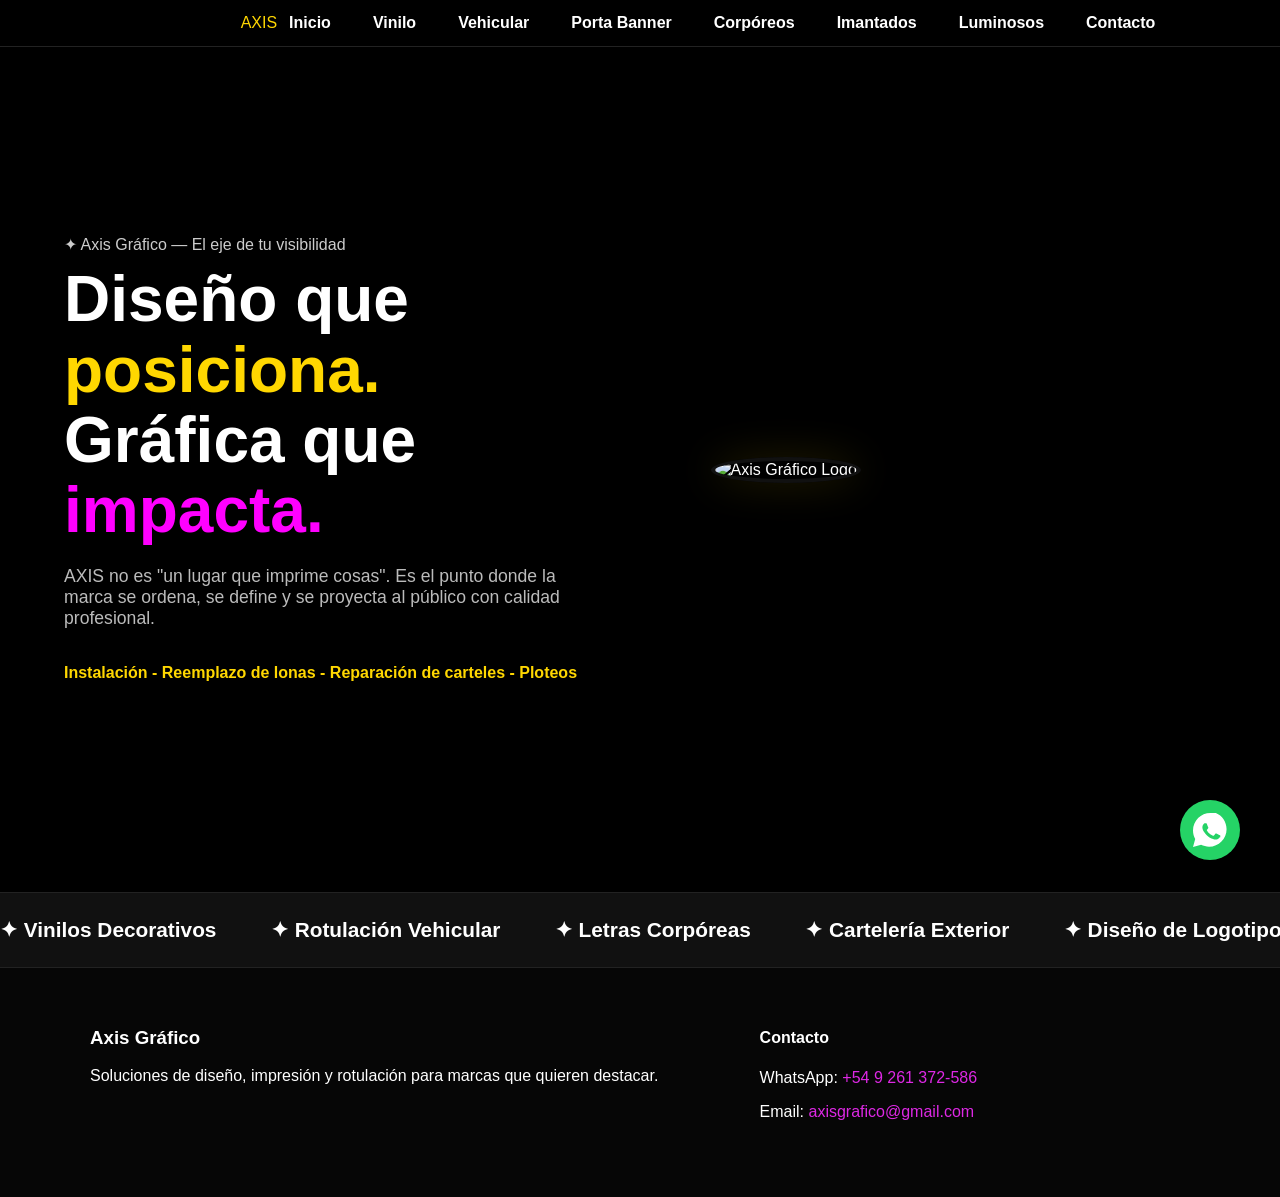
==== index.html @ 27b50c25 "Primera versión" ====
<!DOCTYPE html>
<html lang="es">
<head>
    <meta charset="utf-8"/>
    <meta content="width=device-width, initial-scale=1.0" name="viewport"/>
    <title>Axis Gráfico | El eje de tu visibilidad</title>
    
    <!-- Librerías Externas -->
    <script src="https://cdn.tailwindcss.com?plugins=forms,container-queries"></script>
    <link href="https://fonts.googleapis.com/css2?family=Material+Symbols+Outlined:wght@100..700,0..1&display=swap" rel="stylesheet"/>
    
    <style>
        /* --- ESTILOS BASE --- */
        body {
            font-family: 'Inter', sans-serif;
            margin: 0; padding: 0;
            background-color: #000;
            color: #fff;
            overflow-x: hidden;
        }

        /* --- NAVEGACIÓN (Actualizada) --- */
        nav {
            display: flex;
            justify-content: space-between;
            align-items: center;
            padding: 20px 5%;
            background: rgba(0,0,0,0.9);
            backdrop-filter: blur(10px);
            position: sticky;
            top: 0;
            z-index: 100;
            border-bottom: 1px solid #222;
        }
        .nav-links {
            display: none;
            list-style: none;
            gap: 20px;
        }
        @media (min-width: 1024px) { .nav-links { display: flex; } }
        .nav-links a {
            color: #fff;
            text-decoration: none;
            font-weight: 500;
            transition: color 0.3s;
        }
        .nav-links a:hover { color: #dd28e4; }
        
        .nav-cta {
            background: #000;
            color: #000;
            border: none;
            padding: 10px 20px;
            border-radius: 50px;
            cursor: pointer;
            font-weight: bold;
            text-decoration: none;
            transition: background 0.3s, transform 0.3s;
        }
        .nav-cta:hover {
            background: #fff;
            transform: translateY(-1px);
        }

        /* --- HERO SECTION (Diseño de Reemplazo) --- */
        .hero-grid {
            display: grid;
            grid-template-columns: 1fr;
            min-height: 85vh;
            align-items: center;
            padding: 40px 5%;
            gap: 40px;
        }
        @media (min-width: 1024px) {
            .hero-grid { grid-template-columns: 1.2fr 1fr; }
        }
        .hero-eyebrow { color: #ccc; margin-bottom: 10px; font-weight: 500; }
        .hero-h1 {
            font-size: clamp(2.5rem, 6vw, 4rem);
            line-height: 1.1;
            margin: 0 0 20px 0;
            font-weight: 800;
        }
        .line-yellow { color: #FFD700; }
        .line-magenta { color: #FF00FF; }
        .hero-sub {
            font-size: 1.1rem;
            max-width: 500px;
            margin-bottom: 30px;
            color: #bbb;
        }

        /* --- LOGO CIRCULAR --- */
        .hero-logo {
            width: 500px;
            height: 500px;
            max-width: 100%;
            border-radius: 50%;
            object-fit: cover;
            border: 4px solid #111;
            box-shadow: 0 0 40px rgba(255, 215, 0, 0.15);
        }

        /* --- BOTONES HERO --- */
        .highlight-text {
            color: #FFD700;
            font-weight: 600;
            font-size: 1rem;
            line-height: 1.8;
            max-width: 560px;
        }
        .btn-ghost {
            background: transparent;
            color: #fff;
            border: 1px solid #fff;
            padding: 15px 30px;
            border-radius: 5px;
            cursor: pointer;
            transition: background 0.3s;
        }
        .btn-ghost:hover { background: rgba(255,255,255,0.1); }

        /* --- POP-UP MUNDIAL (Ampliado) --- */
        .popup-overlay {
            position: fixed;
            top: 0; left: 0;
            width: 100%; height: 100%;
            background: rgba(0,0,0,0.85);
            display: flex;
            justify-content: center;
            align-items: center;
            z-index: 2000;
            opacity: 0;
            transition: opacity 1.2s ease-out;
            pointer-events: none;
        }
        .popup-visible { opacity: 1; pointer-events: auto; }
        .popup-content { position: relative; width: 650px; max-width: 92%; }
        .popup-img {
            width: 100%; height: auto; max-height: 85vh;
            object-fit: contain;
            filter: drop-shadow(0 20px 40px rgba(0,0,0,0.9));
        }
        .close-btn {
            position: absolute; top: -15px; right: -15px;
            background: #00AEEF; color: #fff; border-radius: 50%;
            width: 40px; height: 40px; cursor: pointer; border: 2px solid #fff;
            display: flex; justify-content: center; align-items: center; font-weight: bold;
            box-shadow: 0 4px 12px rgba(0,0,0,0.5); z-index: 2100;
        }

        /* --- MARQUEE --- */
        .marquee-wrap { background: #111; padding: 25px 0; overflow: hidden; white-space: nowrap; border-top: 1px solid #222; }
        .marquee-track { display: inline-block; animation: marquee 25s linear infinite; }
        .marquee-item { display: inline-block; margin-right: 50px; font-size: 1.3rem; font-weight: bold; }
        @keyframes marquee { from { transform: translateX(0); } to { transform: translateX(-50%); } }

        /* --- WHATSAPP FLOTANTE --- */
        .whatsapp-float {
            position: fixed; width: 60px; height: 60px; bottom: 40px; right: 40px;
            background-color: #25d366; border-radius: 50px; display: flex;
            justify-content: center; align-items: center; z-index: 1000;
            box-shadow: 0 4px 15px rgba(0,0,0,0.3); transition: 0.3s;
        }
        .whatsapp-float:hover { transform: scale(1.1); background-color: #20ba5a; }
        .whatsapp-icon { width: 35px; height: 35px; fill: white; }

        .site-footer {
            padding: 40px 5% 60px;
            border-top: 1px solid #222;
            background: #060606;
        }
        .site-footer .footer-grid {
            max-width: 1100px;
            margin: 0 auto;
            display: grid;
            gap: 24px;
        }
        @media (min-width: 768px) {
            .site-footer .footer-grid { grid-template-columns: 1.2fr 0.8fr; }
        }
        .site-footer a { color: #dd28e4; text-decoration: none; }
    </style>
    <style>
    /* TOP NAV UNIFICADO: menú centrado en la parte superior */
    nav {
        position: sticky;
        top: 0;
        left: 0;
        width: 100%;
        display: flex;
        justify-content: center;
        align-items: center;
        padding: 14px 5%;
        background: rgba(0,0,0,0.9);
        z-index: 1000;
        border-bottom: 1px solid #222;
    }
    .nav-links { display: flex; gap: 18px; list-style: none; padding: 0; margin: 0; }
    .nav-links a { color: #fff; text-decoration: none; padding: 8px 12px; border-radius: 8px; font-weight: 600; }
    .nav-links a:hover { color: #FFD700; background: rgba(255,255,255,0.03); }
    .nav-cta { background: #000000; color: #000; padding: 8px 14px; border-radius: 999px; font-weight:700; }
    @media (max-width: 767px) {
        nav { position: static; padding: 12px 5%; }
        .nav-links { flex-wrap: wrap; justify-content: center; }
    }
    </style>
</head>
<body>

    <!-- POP-UP MUNDIAL (Conservado) -->
    <div id="popup-mundial" class="popup-overlay">
        <div class="popup-content">
            <button id="close-popup" class="close-btn">&times;</button>
            <a href="mundial.html">
                <img src="images/Baner index 2.png" alt="Mundial Axis" class="popup-img">
            </a>
        </div>
    </div>

    <!-- NAVEGACIÓN (Actualizada con tus enlaces) -->
    <nav>
        <div class="flex items-center gap-2">
            <span class="line-yellow font-bold text-2xl">AXIS</span>
        </div>
        <ul class="nav-links">
            <li><a href="index.html">Inicio</a></li>
            <li><a href="vinilo.html">Vinilo</a></li>
            <li><a href="vehicular.html">Vehicular</a></li>
            <li><a href="portabanner.html">Porta Banner</a></li>
            <li><a href="corporeos.html">Corpóreos</a></li>
            <li><a href="imantados.html">Imantados</a></li>
            <li><a href="luminosos.html">Luminosos</a></li>
            <li><a href="#contacto" class="nav-cta">Contacto</a></li>
        </ul>
    </nav>

    <!-- HERO (Nuevo diseño circular) -->
    <section class="hero-grid">
        <div class="hero-left">
            <div class="hero-eyebrow">✦ Axis Gráfico — El eje de tu visibilidad</div>
            <h1 class="hero-h1">
                <span class="line-white">Diseño que</span>
                <span class="line-yellow">posiciona.</span><br/>
                <span class="line-white">Gráfica que</span>
                <span class="line-magenta">impacta.</span>
            </h1>
            <p class="hero-sub">
                AXIS no es "un lugar que imprime cosas". Es el punto donde la marca se ordena, se define y se proyecta al público con calidad profesional.
            </p>
            <div class="flex gap-4">
                <p class="highlight-text">Instalación - Reemplazo de lonas - Reparación de carteles - Ploteos</p>
                
            </div>
        </div>
        <div class="flex justify-center">
            <img src="https://lh3.googleusercontent.com/aida-public/[base64]" alt="Axis Gráfico Logo" class="hero-logo">
        </div>
    </section>

    <!-- MARQUEE (Consolidado) -->
    <div class="marquee-wrap">
        <div class="marquee-track">
            <div class="marquee-item">✦ Vinilos Decorativos</div>
            <div class="marquee-item">✦ Rotulación Vehicular</div>
            <div class="marquee-item">✦ Letras Corpóreas</div>
            <div class="marquee-item">✦ Cartelería Exterior</div>
            <div class="marquee-item">✦ Diseño de Logotipos</div>
            <div class="marquee-item">✦ Luminosos</div>
            <!-- Duplicado para loop infinito -->
            <div class="marquee-item">✦ Vinilos Decorativos</div>
            <div class="marquee-item">✦ Rotulación Vehicular</div>
            <div class="marquee-item">✦ Letras Corpóreas</div>
            <div class="marquee-item">✦ Cartelería Exterior</div>
            <div class="marquee-item">✦ Diseño de Logotipos</div>
            <div class="marquee-item">✦ Luminosos</div>
        </div>
    </div>

    <!-- Estructura del Lightbox (Conservado) -->
    <div id="lightbox" class="hidden" style="position: fixed; top: 0; left: 0; width: 100%; height: 100%; background: rgba(0,0,0,0.9); z-index: 5000; display: none; justify-content: center; align-items: center;">
        <button id="close-btn" style="position: absolute; top: 20px; right: 20px; color: white; font-size: 40px; background: none; border: none; cursor: pointer;">&times;</button>
        <img id="lightbox-img" src="" style="max-width: 90%; max-height: 80%; border: 2px solid #00AEEF; border-radius: 8px;">
    </div>

       <!-- Botón de WhatsApp Flotante -->
    <a href="https://wa.me/549261372586?text=Hola%20Axis%20Gráfico!%20Necesito%20un%20presupuesto%20personalizado." target="_blank" rel="noopener noreferrer" class="whatsapp-float">
        <svg viewBox="0 0 32 32" class="whatsapp-icon"><path d="M16 0c-8.837 0-16 7.163-16 16 0 2.825.737 5.48 2.025 7.788l-2.025 7.212 7.375-1.938c2.212 1.075 4.7 1.688 7.325 1.688 8.837 0 16-7.163 16-16s-7.163-16-16-16zm8.25 22.187c-.338.95-1.638 1.838-2.65 2.05-.7.137-1.6.25-4.7-1.025-3.95-1.625-6.5-5.638-6.7-5.9-.2-.262-1.625-2.163-1.625-4.125 0-1.963 1.025-2.925 1.388-3.325.363-.4.8-.5 1.063-.5.263 0 .525.013.75.025.238.013.563-.088.875.663.338.825 1.15 2.813 1.25 3.013.1.2.163.425.025.688-.125.262-.2.438-.4.662-.2.225-.425.5-.6.675-.2.2-.413.413-.175.825.238.4 1.05 1.738 2.25 2.813 1.55 1.388 2.85 1.825 3.25 2.025.4.2.638.175.875-.1.238-.275 1.025-1.188 1.3-1.6.275-.413.55-.338.925-.2.375.138 2.388 1.125 2.8 1.325.413.2.688.3.788.475.1.175.1 1.013-.238 1.963z"/></svg>
    </a>

    <footer id="contacto" class="site-footer">
        <div class="footer-grid">
            <div>
                <h3 class="font-bold text-xl mb-2">Axis Gráfico</h3>
                <p class="text-gray-400">Soluciones de diseño, impresión y rotulación para marcas que quieren destacar.</p>
            </div>
            <div>
                <h4 class="font-semibold mb-2">Contacto</h4>
                <p class="text-gray-400 mb-1">WhatsApp: <a href="https://wa.me/549261372586">+54 9 261 372-586</a></p>
                <p class="text-gray-400">Email: <a href="mailto:axisgrafico@gmail.com">axisgrafico@gmail.com</a></p>
            </div>
        </div>
    </footer>

    <!-- Carga del script externo para el Zoom -->
    <script src="script.js"></script>

</body>
</html>
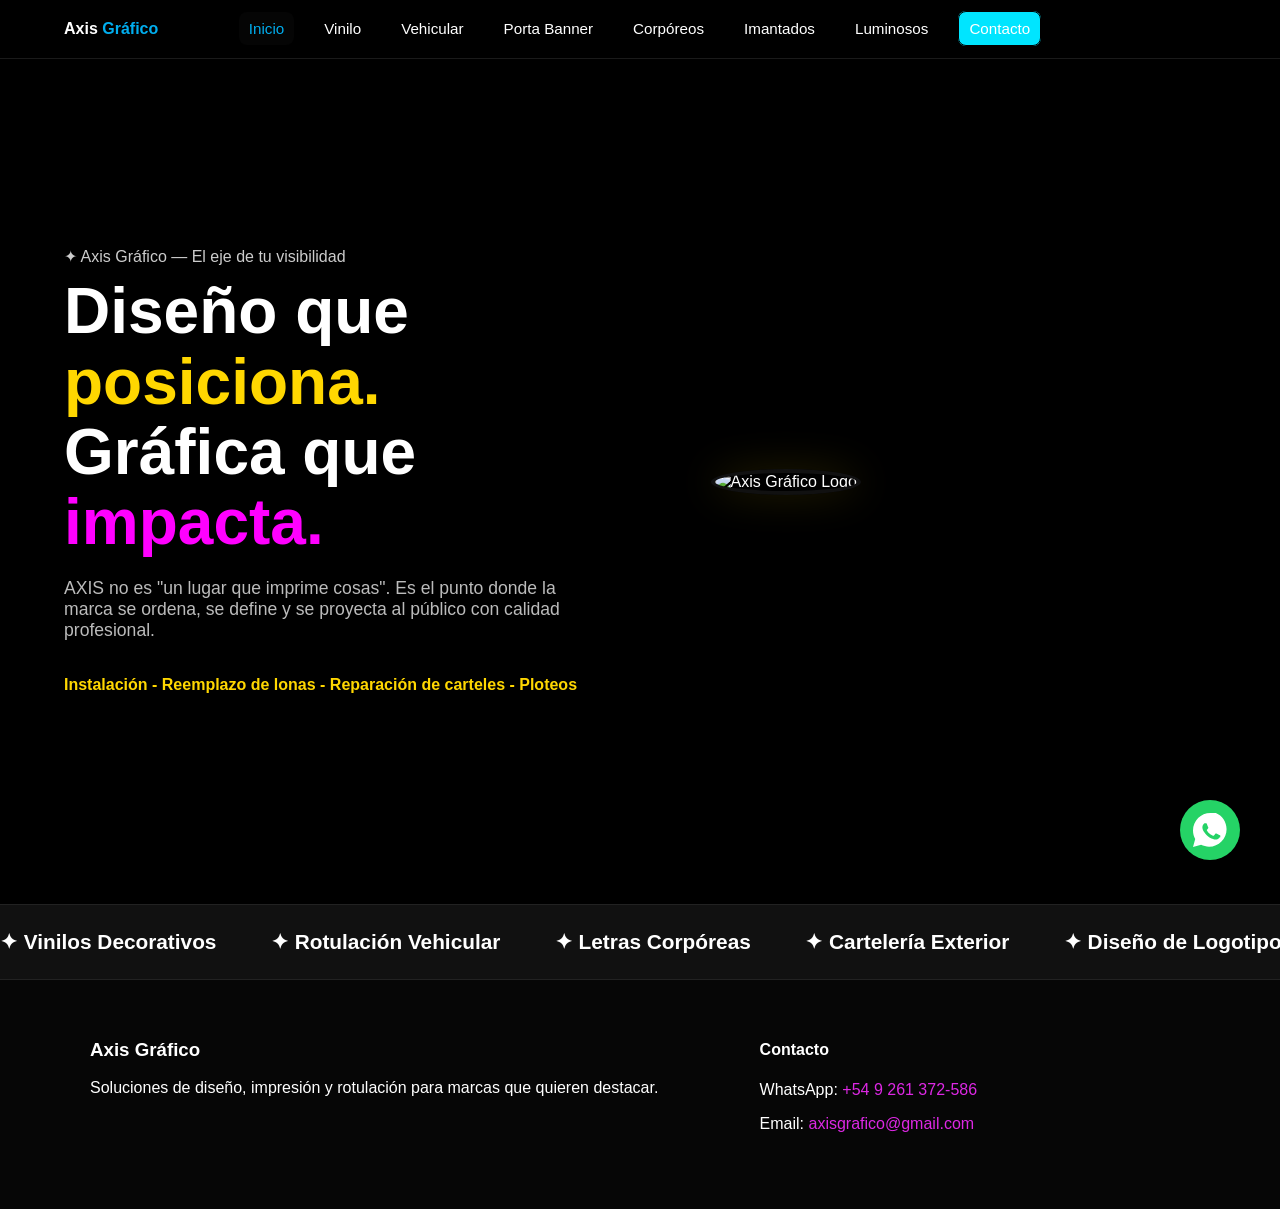
==== commit 70cd4b8f: "Prueba de actualización" ====
--- a/index.html
+++ b/index.html
@@ -182,28 +182,57 @@
         .site-footer a { color: #dd28e4; text-decoration: none; }
     </style>
     <style>
-    /* TOP NAV UNIFICADO: menú centrado en la parte superior */
+    /* Navegación: menú centrado en la parte superior */
     nav {
-        position: sticky;
-        top: 0;
-        left: 0;
-        width: 100%;
+        position: sticky; top: 0; z-index: 50;
+        display: flex; justify-content: center; align-items: center;
+        padding: 20px 5%; background: rgba(0,0,0,0.8); backdrop-filter: blur(10px);
+        border-bottom: 1px solid #1a1a1a;
+    }
+    .nav-logo { position: absolute; left: 5%; font-weight: 700; }
+    .nav-links {
+        display: none;
+        list-style: none;
+        gap: 20px;
+        margin: 0;
+        padding: 0;
+    }
+    .nav-toggle {
+        display: inline-flex;
+        align-items: center;
+        justify-content: center;
+        width: 42px;
+        height: 42px;
+        border: 1px solid rgba(255,255,255,0.15);
+        border-radius: 10px;
+        background: rgba(255,255,255,0.02);
+        color: #fff;
+        cursor: pointer;
+        position: absolute;
+        right: 5%;
+    }
+    .nav-links.is-open {
         display: flex;
-        justify-content: center;
-        align-items: center;
-        padding: 14px 5%;
-        background: rgba(0,0,0,0.9);
-        z-index: 1000;
-        border-bottom: 1px solid #222;
-    }
-    .nav-links { display: flex; gap: 18px; list-style: none; padding: 0; margin: 0; }
-    .nav-links a { color: #fff; text-decoration: none; padding: 8px 12px; border-radius: 8px; font-weight: 600; }
-    .nav-links a:hover { color: #FFD700; background: rgba(255,255,255,0.03); }
-    .nav-cta { background: #000000; color: #000; padding: 8px 14px; border-radius: 999px; font-weight:700; }
-    @media (max-width: 767px) {
-        nav { position: static; padding: 12px 5%; }
-        .nav-links { flex-wrap: wrap; justify-content: center; }
-    }
+        flex-direction: column;
+        position: absolute;
+        top: 100%;
+        left: 5%;
+        right: 5%;
+        background: rgba(0,0,0,0.96);
+        border: 1px solid #1a1a1a;
+        border-radius: 12px;
+        padding: 14px 16px;
+        box-shadow: 0 12px 30px rgba(0,0,0,0.4);
+    }
+    @media (min-width: 1024px) {
+        .nav-links { display: flex; }
+        .nav-toggle { display: none; }
+        .nav-links.is-open { position: static; flex-direction: row; background: transparent; border: none; border-radius: 0; padding: 0; box-shadow: none; }
+    }
+    .nav-links a { color: #fff; text-decoration: none; font-size: 0.95rem; padding: 8px 10px; border-radius: 8px; }
+    .nav-links a:hover, .nav-links a.active { color: #00AEEF; background: rgba(255,255,255,0.02); }
+    .nav-cta { background: #00e5ff; color: #fff; padding: 8px 14px; border-radius: 999px; font-weight:700; border: 1px solid #000000; }
+    .afa-blue { color: #00AEEF; }
     </style>
 </head>
 <body>
@@ -218,13 +247,13 @@
         </div>
     </div>
 
-    <!-- NAVEGACIÓN (Actualizada con tus enlaces) -->
     <nav>
-        <div class="flex items-center gap-2">
-            <span class="line-yellow font-bold text-2xl">AXIS</span>
-        </div>
-        <ul class="nav-links">
-            <li><a href="index.html">Inicio</a></li>
+        <div class="nav-logo font-bold text-xl text-white">Axis<span class="afa-blue"> Gráfico</span></div>
+        <button class="nav-toggle" type="button" aria-label="Abrir menú" aria-expanded="false">
+            <span class="material-symbols-outlined">menu</span>
+        </button>
+        <ul class="nav-links" id="nav-menu">
+            <li><a href="index.html" class="active">Inicio</a></li>
             <li><a href="vinilo.html">Vinilo</a></li>
             <li><a href="vehicular.html">Vehicular</a></li>
             <li><a href="portabanner.html">Porta Banner</a></li>
@@ -304,6 +333,24 @@
 
     <!-- Carga del script externo para el Zoom -->
     <script src="script.js"></script>
+    <script>
+        const navToggle = document.querySelector('.nav-toggle');
+        const navMenu = document.getElementById('nav-menu');
+
+        if (navToggle && navMenu) {
+            navToggle.addEventListener('click', () => {
+                const isOpen = navMenu.classList.toggle('is-open');
+                navToggle.setAttribute('aria-expanded', String(isOpen));
+            });
+
+            navMenu.querySelectorAll('a').forEach(link => {
+                link.addEventListener('click', () => {
+                    navMenu.classList.remove('is-open');
+                    navToggle.setAttribute('aria-expanded', 'false');
+                });
+            });
+        }
+    </script>
 
 </body>
 </html>
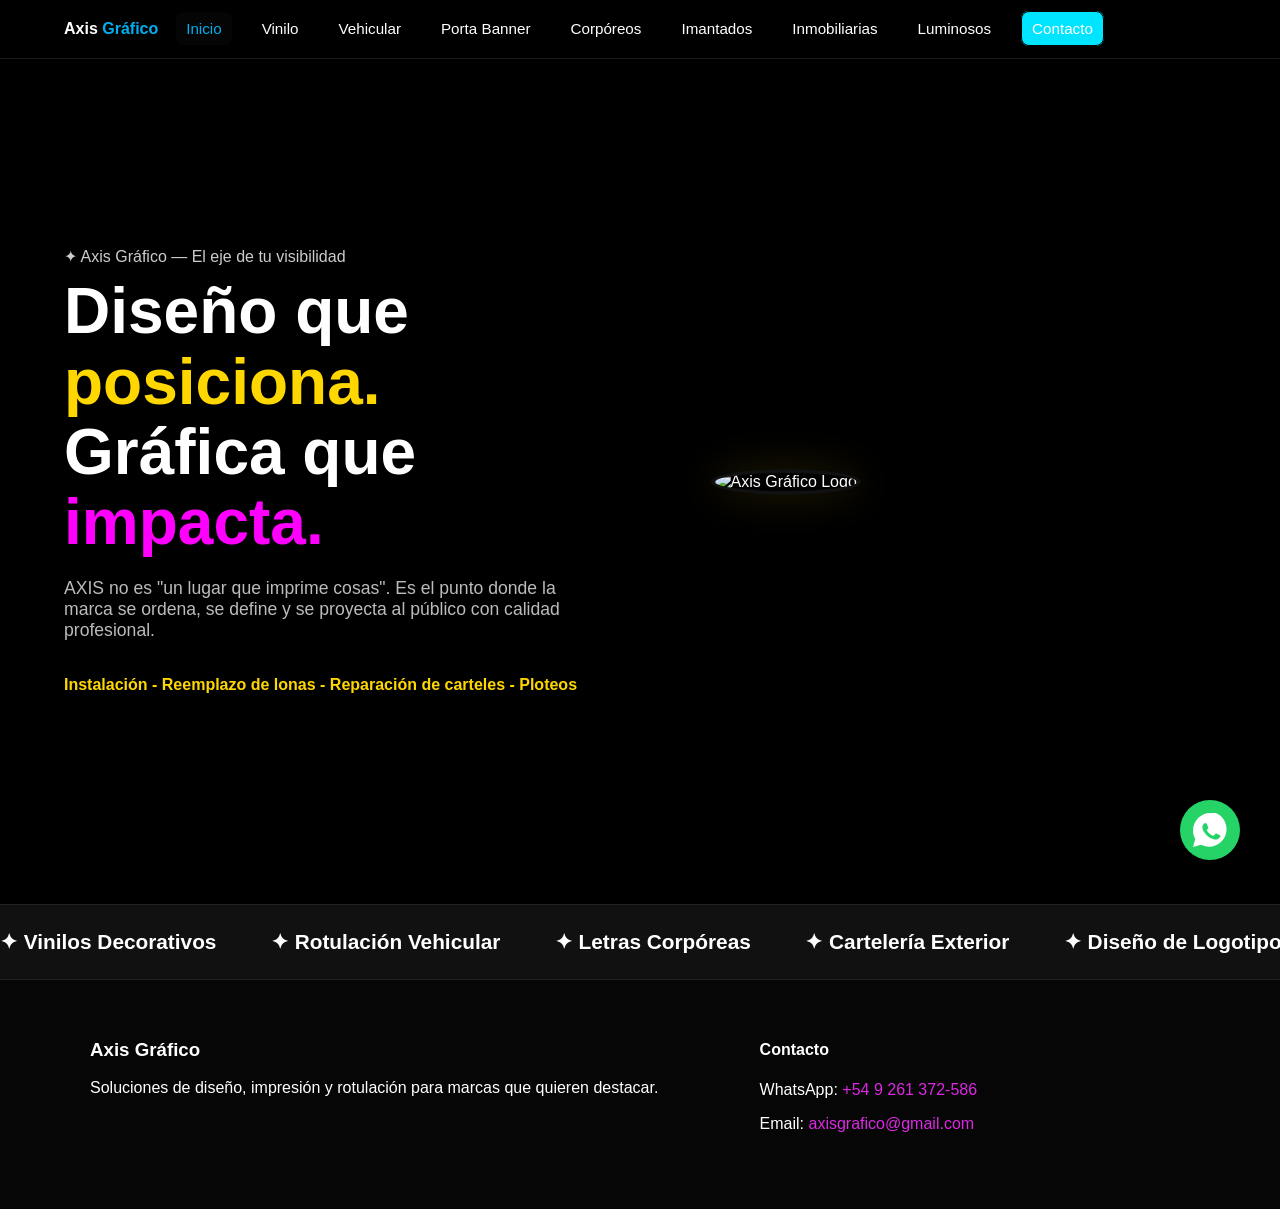
==== commit e273d20d: "Prueba de actualización" ====
--- a/index.html
+++ b/index.html
@@ -101,6 +101,21 @@
             box-shadow: 0 0 40px rgba(255, 215, 0, 0.15);
         }
 
+        @media (max-width: 768px) {
+            .hero-logo {
+                width: min(72vw, 360px);
+                height: auto;
+                aspect-ratio: 1 / 1;
+                object-fit: contain;
+                display: block;
+                margin: 0 auto;
+            }
+            .hero-grid {
+                gap: 24px;
+                padding: 32px 5% 42px;
+            }
+        }
+
         /* --- BOTONES HERO --- */
         .highlight-text {
             color: #FFD700;
@@ -259,6 +274,7 @@
             <li><a href="portabanner.html">Porta Banner</a></li>
             <li><a href="corporeos.html">Corpóreos</a></li>
             <li><a href="imantados.html">Imantados</a></li>
+            <li><a href="inmobiliarias.html">Inmobiliarias</a></li>
             <li><a href="luminosos.html">Luminosos</a></li>
             <li><a href="#contacto" class="nav-cta">Contacto</a></li>
         </ul>
@@ -313,7 +329,7 @@
     </div>
 
        <!-- Botón de WhatsApp Flotante -->
-    <a href="https://wa.me/549261372586?text=Hola%20Axis%20Gráfico!%20Necesito%20un%20presupuesto%20personalizado." target="_blank" rel="noopener noreferrer" class="whatsapp-float">
+    <a href="https://wa.me/5492613725086?text=Hola%20Axis%20Gráfico!%20Necesito%20un%20presupuesto%20personalizado." target="_blank" rel="noopener noreferrer" class="whatsapp-float">
         <svg viewBox="0 0 32 32" class="whatsapp-icon"><path d="M16 0c-8.837 0-16 7.163-16 16 0 2.825.737 5.48 2.025 7.788l-2.025 7.212 7.375-1.938c2.212 1.075 4.7 1.688 7.325 1.688 8.837 0 16-7.163 16-16s-7.163-16-16-16zm8.25 22.187c-.338.95-1.638 1.838-2.65 2.05-.7.137-1.6.25-4.7-1.025-3.95-1.625-6.5-5.638-6.7-5.9-.2-.262-1.625-2.163-1.625-4.125 0-1.963 1.025-2.925 1.388-3.325.363-.4.8-.5 1.063-.5.263 0 .525.013.75.025.238.013.563-.088.875.663.338.825 1.15 2.813 1.25 3.013.1.2.163.425.025.688-.125.262-.2.438-.4.662-.2.225-.425.5-.6.675-.2.2-.413.413-.175.825.238.4 1.05 1.738 2.25 2.813 1.55 1.388 2.85 1.825 3.25 2.025.4.2.638.175.875-.1.238-.275 1.025-1.188 1.3-1.6.275-.413.55-.338.925-.2.375.138 2.388 1.125 2.8 1.325.413.2.688.3.788.475.1.175.1 1.013-.238 1.963z"/></svg>
     </a>
 
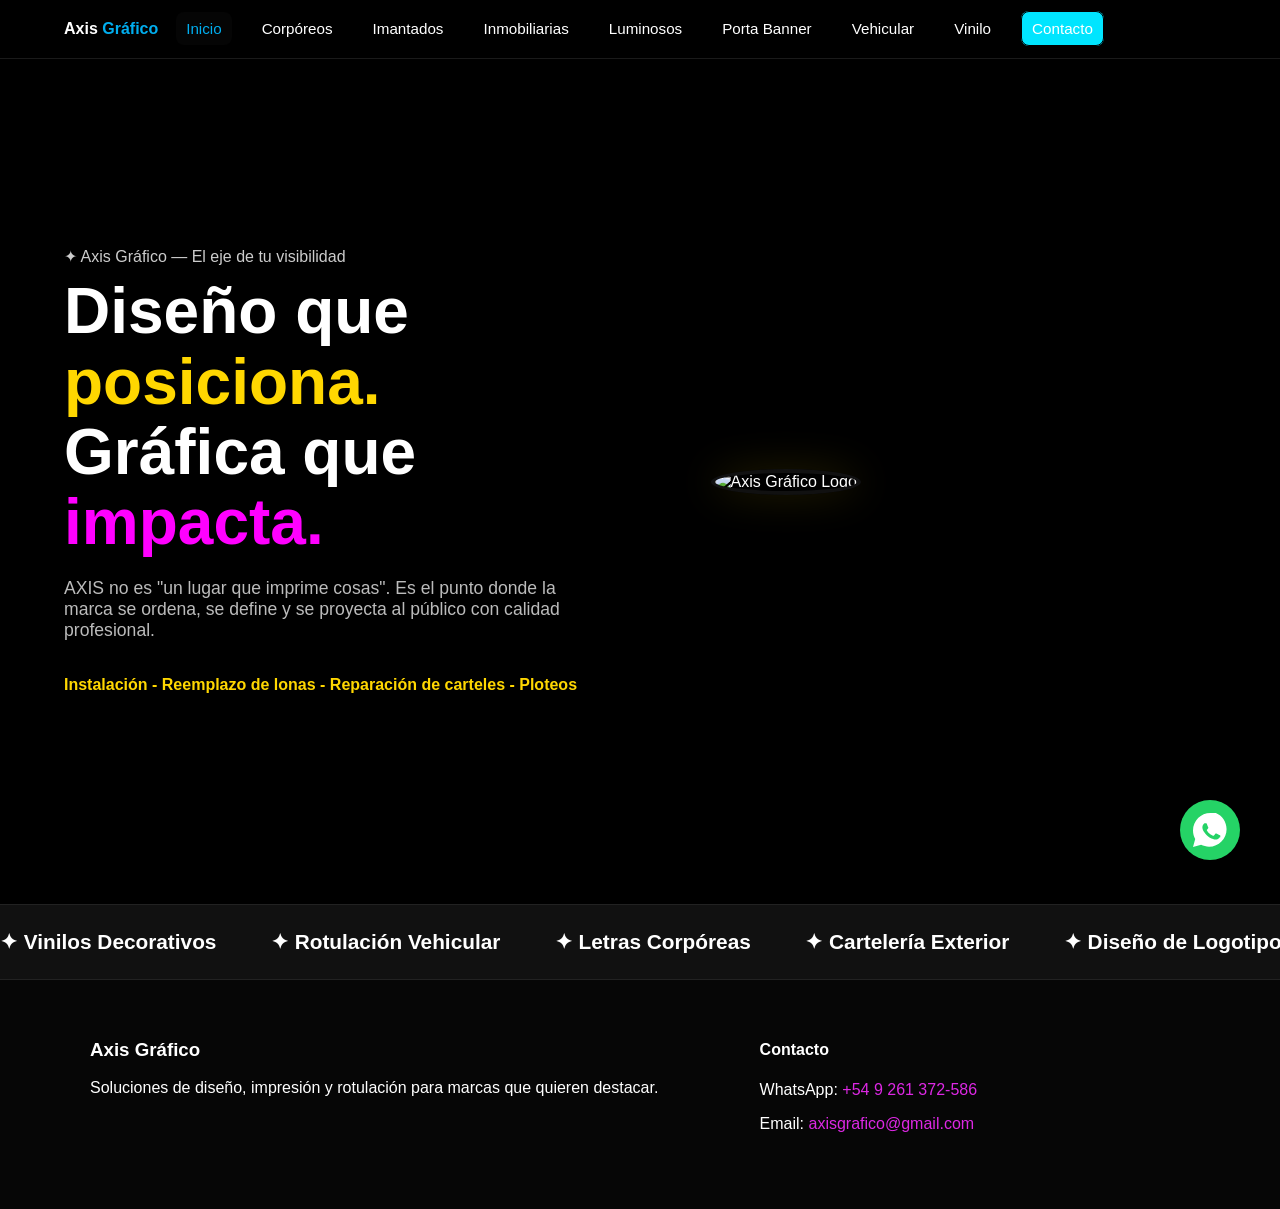
==== commit b7ead3ec: "Prueba de actualización" ====
--- a/index.html
+++ b/index.html
@@ -214,17 +214,26 @@
     }
     .nav-toggle {
         display: inline-flex;
+        flex-direction: column;
+        justify-content: center;
         align-items: center;
-        justify-content: center;
+        gap: 4px;
         width: 42px;
         height: 42px;
         border: 1px solid rgba(255,255,255,0.15);
         border-radius: 10px;
         background: rgba(255,255,255,0.02);
-        color: #fff;
         cursor: pointer;
         position: absolute;
         right: 5%;
+        padding: 0;
+    }
+    .nav-toggle span {
+        display: block;
+        width: 20px;
+        height: 2px;
+        background: #fff;
+        border-radius: 2px;
     }
     .nav-links.is-open {
         display: flex;
@@ -265,17 +274,19 @@
     <nav>
         <div class="nav-logo font-bold text-xl text-white">Axis<span class="afa-blue"> Gráfico</span></div>
         <button class="nav-toggle" type="button" aria-label="Abrir menú" aria-expanded="false">
-            <span class="material-symbols-outlined">menu</span>
+            <span></span>
+            <span></span>
+            <span></span>
         </button>
         <ul class="nav-links" id="nav-menu">
             <li><a href="index.html" class="active">Inicio</a></li>
-            <li><a href="vinilo.html">Vinilo</a></li>
-            <li><a href="vehicular.html">Vehicular</a></li>
-            <li><a href="portabanner.html">Porta Banner</a></li>
             <li><a href="corporeos.html">Corpóreos</a></li>
             <li><a href="imantados.html">Imantados</a></li>
             <li><a href="inmobiliarias.html">Inmobiliarias</a></li>
             <li><a href="luminosos.html">Luminosos</a></li>
+            <li><a href="portabanner.html">Porta Banner</a></li>
+            <li><a href="vehicular.html">Vehicular</a></li>
+            <li><a href="vinilo.html">Vinilo</a></li>
             <li><a href="#contacto" class="nav-cta">Contacto</a></li>
         </ul>
     </nav>
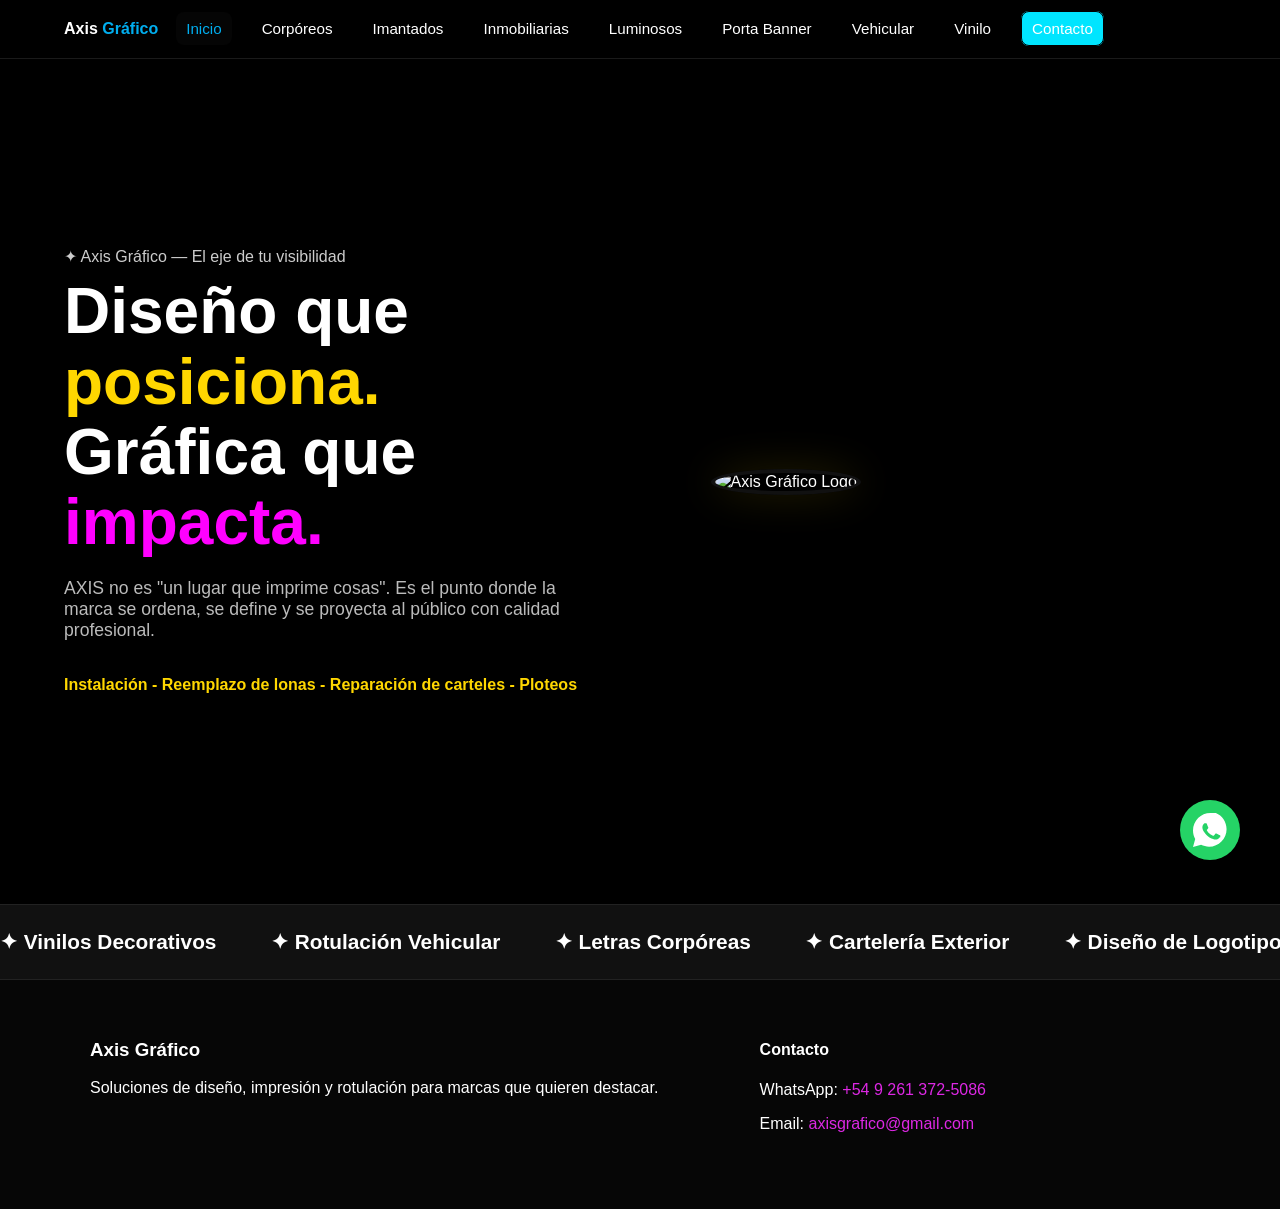
==== commit 15bf0733: "Prueba de actualización" ====
--- a/index.html
+++ b/index.html
@@ -352,7 +352,7 @@
             </div>
             <div>
                 <h4 class="font-semibold mb-2">Contacto</h4>
-                <p class="text-gray-400 mb-1">WhatsApp: <a href="https://wa.me/549261372586">+54 9 261 372-586</a></p>
+                <p class="text-gray-400 mb-1">WhatsApp: <a href="https://wa.me/5492613725086">+54 9 261 372-5086</a></p>
                 <p class="text-gray-400">Email: <a href="mailto:axisgrafico@gmail.com">axisgrafico@gmail.com</a></p>
             </div>
         </div>
